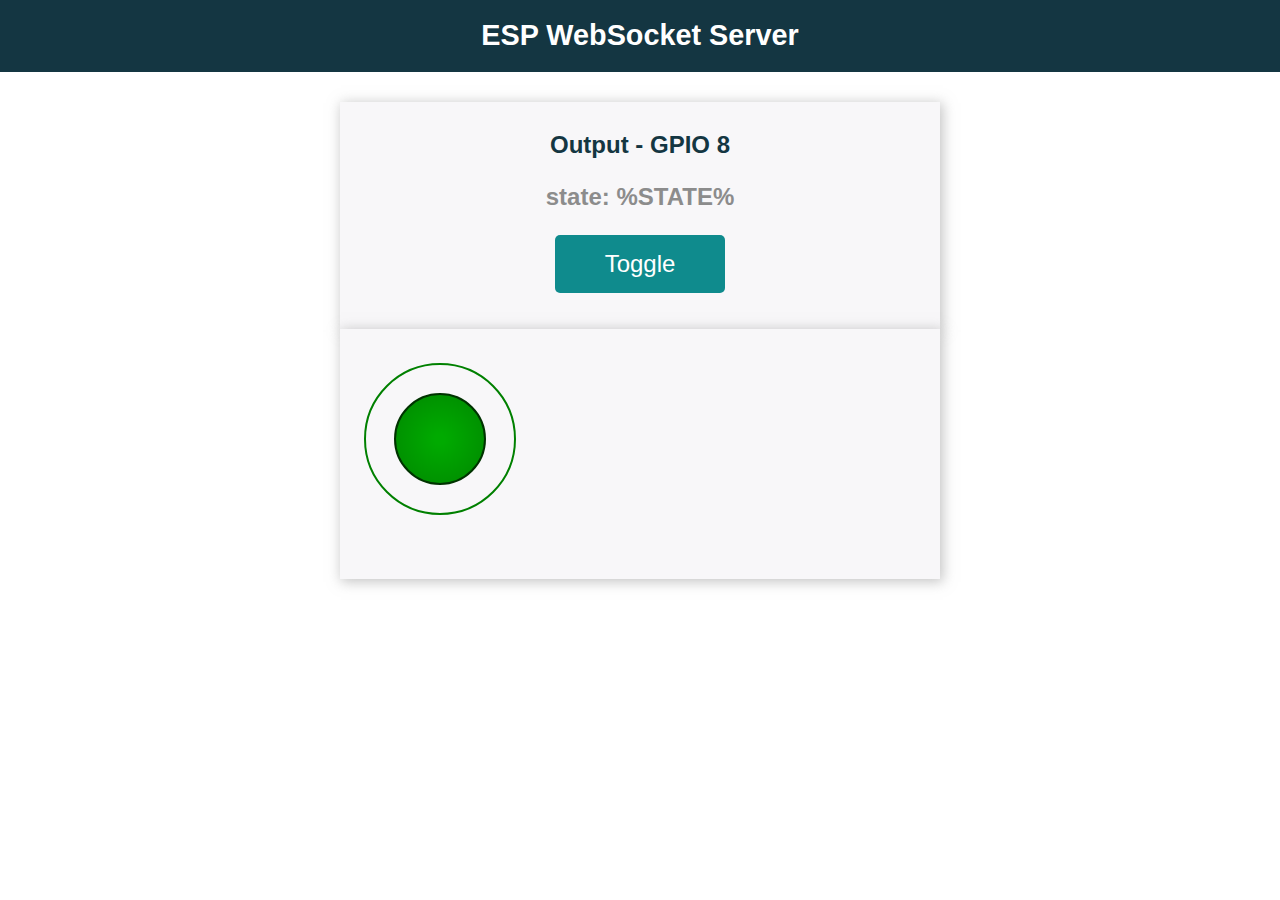
==== data/ws-server.html @ b917c899 "joystick" ====
<!DOCTYPE HTML>
<html>
<head>
  <title>ESP Web Server</title>
  <meta name="viewport" content="width=device-width, initial-scale=1">
  <link rel="icon" href="data:,">
  <style></style>
<title>ESP Web Server</title>
<meta name="viewport" content="width=device-width, initial-scale=1">
<link rel="icon" type="image/png" href="favicon.png">
<link rel="stylesheet" href="ws-server.css">
<script src="ws-server.js"></script>
<script src="joy.min.js"></script>
</head>
<body>
  <div class="topnav">
    <h1>ESP WebSocket Server</h1>
  </div>
  <div class="content">
    <div class="card">
      <h2>Output - GPIO 8</h2>
      <p class="state">state: <span id="state">%STATE%</span></p>
      <p><button id="button" class="button">Toggle</button></p>
    </div>
    <div class="card">
      <div id="joyDiv" style="width:200px;height:200px;margin-bottom:20px;"></div>
    </div>
  </div>
  <script type="text/javascript">
    var joy = new JoyStick('joyDiv');
  </script>
</body>
</html>
---- data/ws-server.css ----
html {
    font-family: Arial, Helvetica, sans-serif;
    text-align: center;
  }
  h1 {
    font-size: 1.8rem;
    color: white;
  }
  h2 {
    font-size: 1.5rem;
    font-weight: bold;
    color: #143642;
  }
  .topnav {
    overflow: hidden;
    background-color: #143642;
  }
  body {
    margin: 0;
  }
  .content {
    padding: 30px;
    max-width: 600px;
    margin: 0 auto;
  }
  .card {
    background-color: #F8F7F9;;
    box-shadow: 2px 2px 12px 1px rgba(140,140,140,.5);
    padding-top:10px;
    padding-bottom:20px;
  }
  .button {
    padding: 15px 50px;
    font-size: 24px;
    text-align: center;
    outline: none;
    color: #fff;
    background-color: #0f8b8d;
    border: none;
    border-radius: 5px;
    -webkit-touch-callout: none;
    -webkit-user-select: none;
    -khtml-user-select: none;
    -moz-user-select: none;
    -ms-user-select: none;
    user-select: none;
    -webkit-tap-highlight-color: rgba(0,0,0,0);
   }
   .button:active {
     background-color: #0f8b8d;
     box-shadow: 2 2px #CDCDCD;
     transform: translateY(2px);
   }
   .state {
     font-size: 1.5rem;
     color:#8c8c8c;
     font-weight: bold;
   }
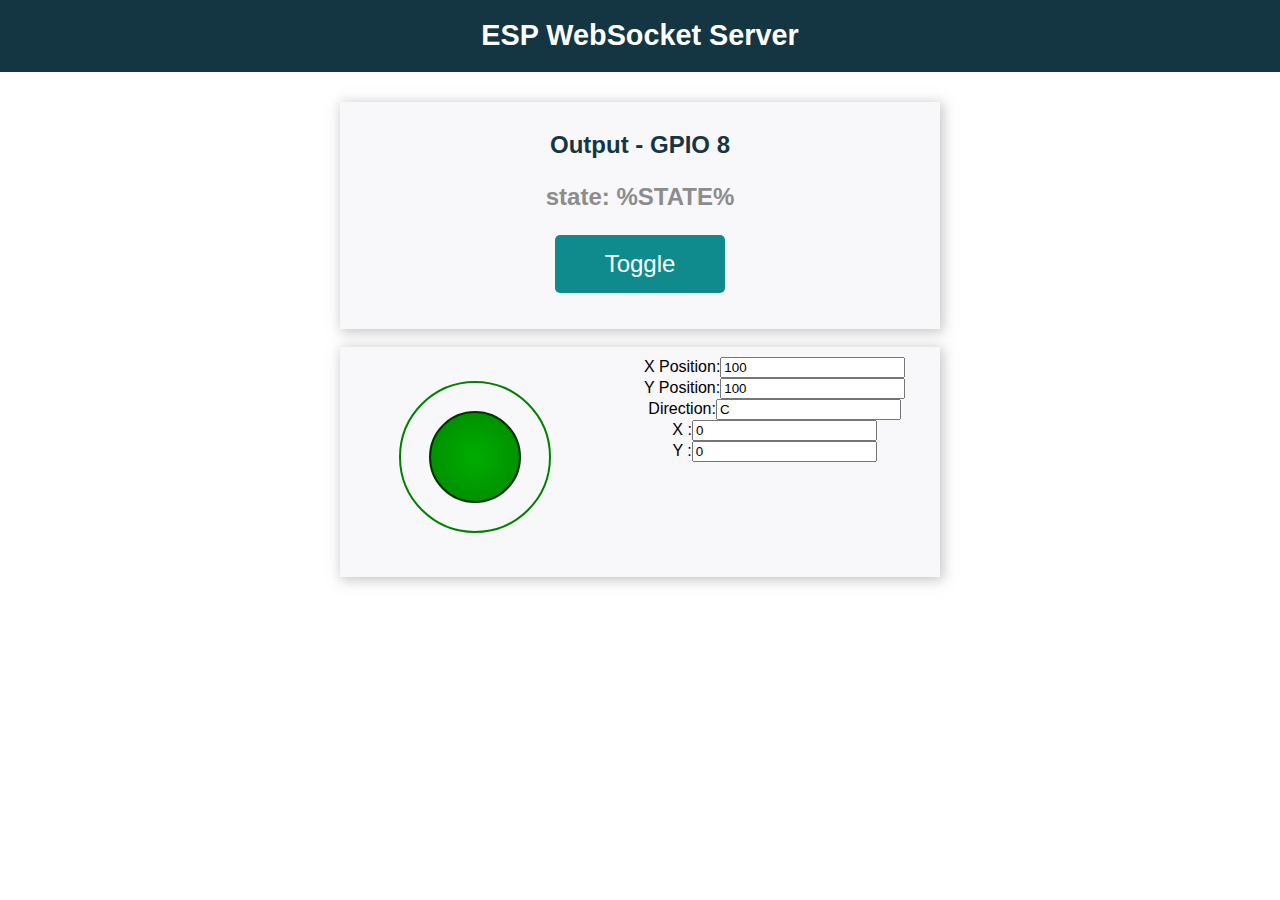
==== commit 96ab0999: "test joystick" ====
--- a/data/ws-server.html
+++ b/data/ws-server.html
@@ -10,7 +10,7 @@
 <link rel="icon" type="image/png" href="favicon.png">
 <link rel="stylesheet" href="ws-server.css">
 <script src="ws-server.js"></script>
-<script src="joy.min.js"></script>
+<script src="joy.js"></script>
 </head>
 <body>
   <div class="topnav">
@@ -22,12 +22,33 @@
       <p class="state">state: <span id="state">%STATE%</span></p>
       <p><button id="button" class="button">Toggle</button></p>
     </div>
-    <div class="card">
-      <div id="joyDiv" style="width:200px;height:200px;margin-bottom:20px;"></div>
+    <br>
+    <div class="card card-h">
+      <div id="joyDiv" style="width:200px;height:200px;"></div>
+      <!-- <div style="position:fixed;bottom:125px;left:750px;"> -->
+      <div>
+        X Position:<input id="joyPosX" type="text" /><br />
+        Y Position:<input id="joyPosY" type="text" /><br />
+        Direction:<input id="joyDir" type="text" /><br />
+        X :<input id="joyX" type="text" /></br>
+        Y :<input id="joyY" type="text" />
+      </div>
     </div>
   </div>
   <script type="text/javascript">
-    var joy = new JoyStick('joyDiv');
+    var Joy = new JoyStick('joyDiv');
+    
+    var joyInputPosX = document.getElementById("joyPosX");
+    var joyInputPosY = document.getElementById("joyPosY");
+    var joyDirection = document.getElementById("joyDir");
+    var joyX = document.getElementById("joyX");
+    var joyY = document.getElementById("joyY");
+    
+    setInterval(function(){ joyInputPosX.value=Joy.GetPosX(); }, 50);
+    setInterval(function(){ joyInputPosY.value=Joy.GetPosY(); }, 50);
+    setInterval(function(){ joyDirection.value=Joy.GetDir(); }, 50);
+    setInterval(function(){ joyX.value=Joy.GetX(); }, 50);
+    setInterval(function(){ joyY.value=Joy.GetY(); }, 50);
   </script>
 </body>
 </html>--- a/data/ws-server.css
+++ b/data/ws-server.css
@@ -29,6 +29,10 @@
     padding-top:10px;
     padding-bottom:20px;
   }
+  .card-h {
+    display: flex; 
+    justify-content: space-around;
+  }
   .button {
     padding: 15px 50px;
     font-size: 24px;
